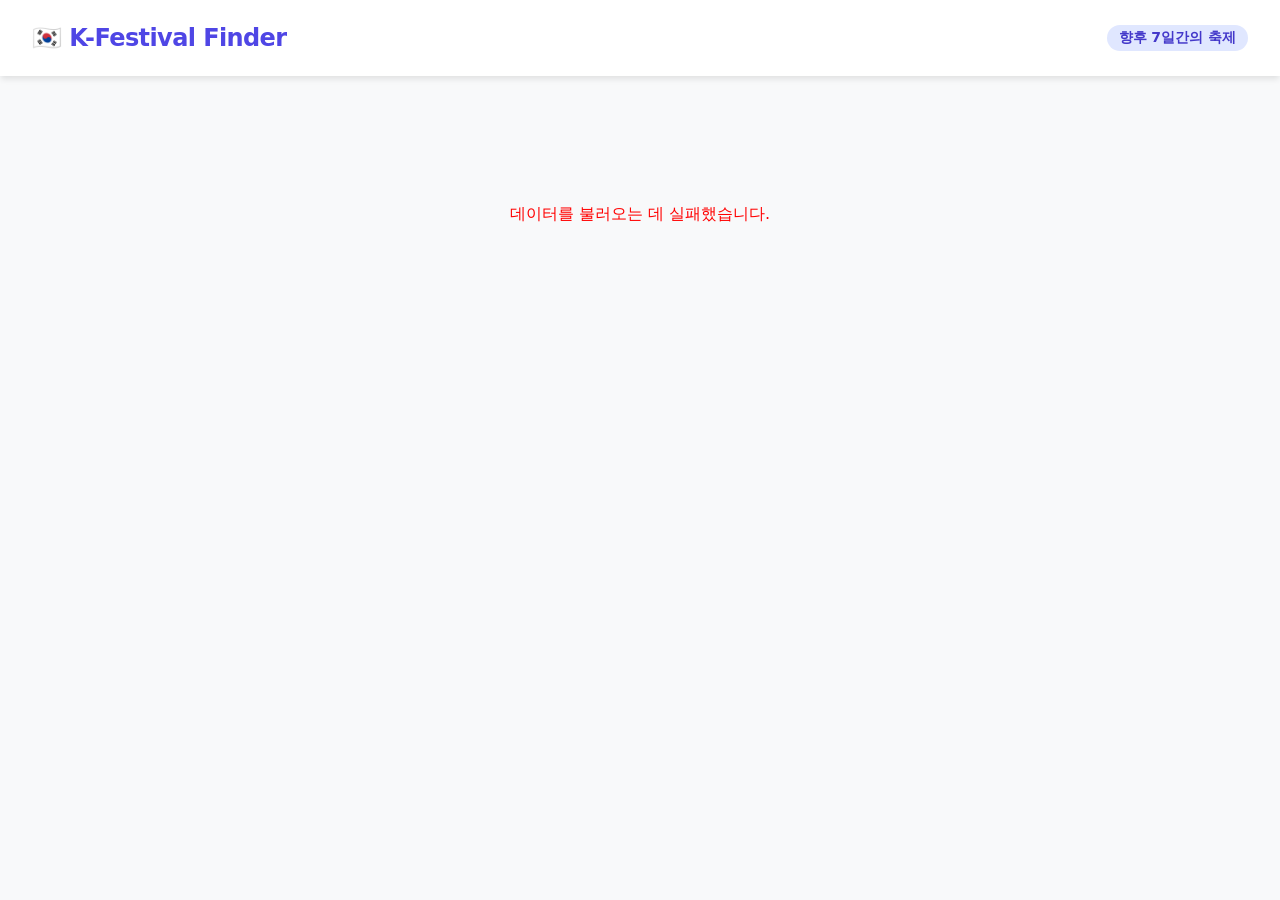
==== public/index.html @ 745d0e0d "Fix: Final Cloudflare Workers integration with wrangler.toml and src/index.js" ====
<!DOCTYPE html>
<html lang="ko">
<head>
    <meta charset="UTF-8">
    <meta name="viewport" content="width=device-width, initial-scale=1.0">
    <title>문화관광축제 스케줄러</title>
    <style>
        body, html {
            height: 100%;
            margin: 0;
            font-family: 'Pretendard', -apple-system, BlinkMacSystemFont, system-ui, Roboto, sans-serif;
            overflow: hidden; /* 메인 페이지 스크롤 방지 */
            background-color: #f8f9fa;
        }
        .app-container {
            display: flex;
            flex-direction: column;
            height: 100vh;
        }
        header {
            background-color: #ffffff;
            padding: 1.5rem 2rem;
            box-shadow: 0 4px 6px -1px rgba(0, 0, 0, 0.1);
            z-index: 10;
            display: flex;
            align-items: center;
            justify-content: space-between;
        }
        .logo {
            font-size: 1.5rem;
            font-weight: 800;
            color: #4f46e5;
            letter-spacing: -0.025em;
        }
        .badge {
            background-color: #e0e7ff;
            color: #4338ca;
            padding: 0.25rem 0.75rem;
            border-radius: 9999px;
            font-size: 0.875rem;
            font-weight: 600;
        }
        .iframe-container {
            flex-grow: 1;
            position: relative;
        }
        iframe {
            width: 100%;
            height: 100%;
            border: none;
            position: absolute;
            top: 0;
            left: 0;
        }
    </style>
</head>
<body>
    <div class="app-container">
        <header>
            <div class="logo">🇰🇷 K-Festival Finder</div>
            <div class="badge">향후 7일간의 축제</div>
        </header>
        <div class="iframe-container">
            <iframe src="/list.html" title="Festival List"></iframe>
        </div>
    </div>
</body>
</html>
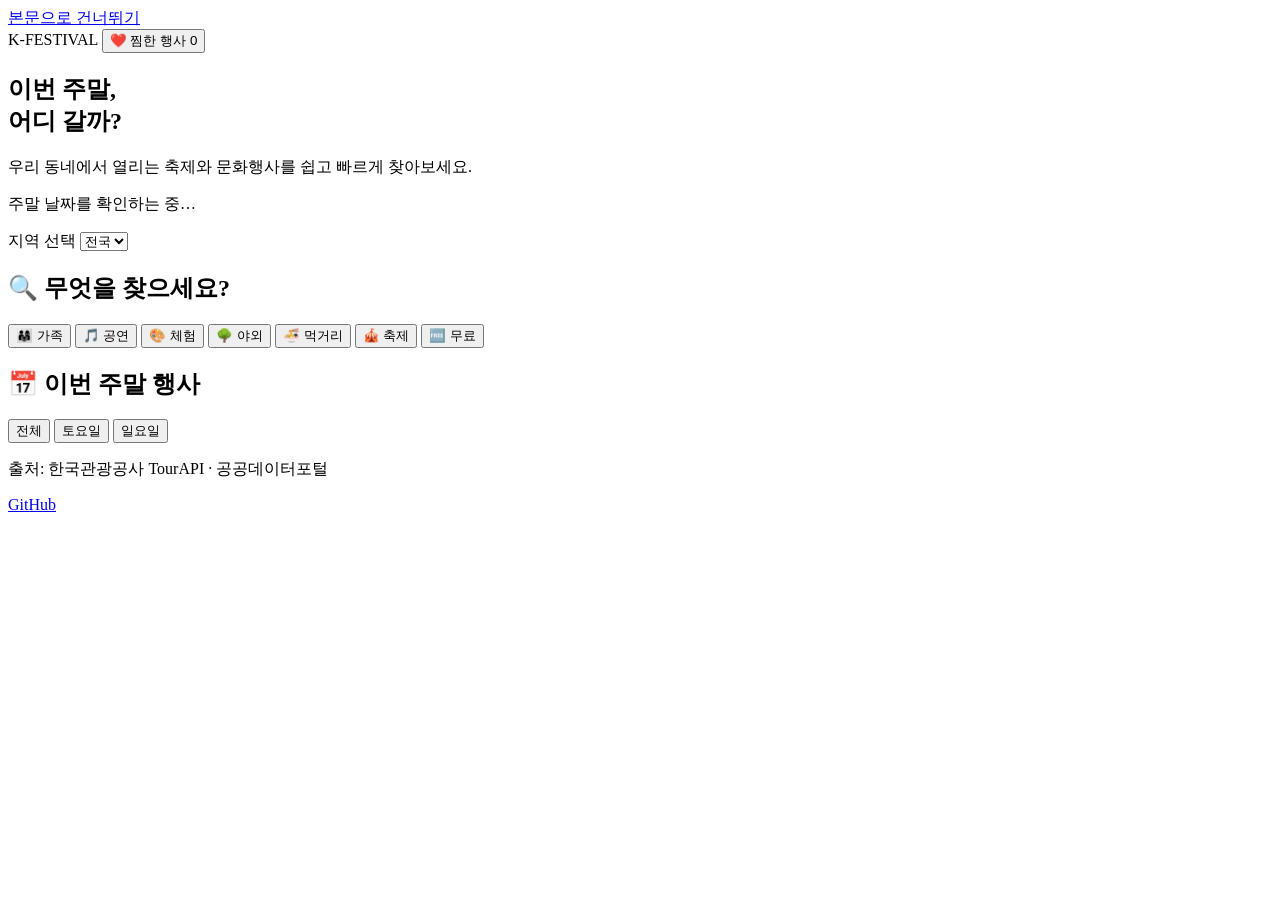
==== commit b996a3f7: "Feat: rebuild frontend as single page for K-FESTIVAL 2.0 v2.0에서 재작성한 Worker에 맞춰 화면을 전면 재구성한다. iframe" ====
--- a/public/index.html
+++ b/public/index.html
@@ -1,68 +1,149 @@
 <!DOCTYPE html>
 <html lang="ko">
 <head>
-    <meta charset="UTF-8">
-    <meta name="viewport" content="width=device-width, initial-scale=1.0">
-    <title>문화관광축제 스케줄러</title>
-    <style>
-        body, html {
-            height: 100%;
-            margin: 0;
-            font-family: 'Pretendard', -apple-system, BlinkMacSystemFont, system-ui, Roboto, sans-serif;
-            overflow: hidden; /* 메인 페이지 스크롤 방지 */
-            background-color: #f8f9fa;
-        }
-        .app-container {
-            display: flex;
-            flex-direction: column;
-            height: 100vh;
-        }
-        header {
-            background-color: #ffffff;
-            padding: 1.5rem 2rem;
-            box-shadow: 0 4px 6px -1px rgba(0, 0, 0, 0.1);
-            z-index: 10;
-            display: flex;
-            align-items: center;
-            justify-content: space-between;
-        }
-        .logo {
-            font-size: 1.5rem;
-            font-weight: 800;
-            color: #4f46e5;
-            letter-spacing: -0.025em;
-        }
-        .badge {
-            background-color: #e0e7ff;
-            color: #4338ca;
-            padding: 0.25rem 0.75rem;
-            border-radius: 9999px;
-            font-size: 0.875rem;
-            font-weight: 600;
-        }
-        .iframe-container {
-            flex-grow: 1;
-            position: relative;
-        }
-        iframe {
-            width: 100%;
-            height: 100%;
-            border: none;
-            position: absolute;
-            top: 0;
-            left: 0;
-        }
-    </style>
+<meta charset="UTF-8">
+<meta name="viewport" content="width=device-width, initial-scale=1">
+<title>K-FESTIVAL - 이번 주말, 어디 갈까?</title>
+
+<meta name="description" content="우리 동네에서 열리는 축제와 문화행사를 쉽게 찾아보세요. 이번 주말 전국의 축제를 지역·무료·관심사별로 발견할 수 있습니다.">
+<meta name="theme-color" content="#c44dff">
+<link rel="canonical" href="https://ctfschedule.qudgns200.workers.dev/">
+
+<meta property="og:type" content="website">
+<meta property="og:locale" content="ko_KR">
+<meta property="og:site_name" content="K-FESTIVAL">
+<meta property="og:title" content="K-FESTIVAL - 이번 주말, 어디 갈까?">
+<meta property="og:description" content="이번 주말 전국의 축제와 문화행사를 찾아보세요.">
+<meta property="og:url" content="https://ctfschedule.qudgns200.workers.dev/">
+<meta name="twitter:card" content="summary">
+
+<link rel="icon" href="data:image/svg+xml,%3Csvg xmlns='http://www.w3.org/2000/svg' viewBox='0 0 100 100'%3E%3Ctext y='.9em' font-size='90'%3E%F0%9F%8E%89%3C/text%3E%3C/svg%3E">
+
+<link rel="preconnect" href="https://fonts.googleapis.com">
+<link rel="preconnect" href="https://fonts.gstatic.com" crossorigin>
+<link href="https://fonts.googleapis.com/css2?family=Montserrat:wght@800&family=Noto+Sans+KR:wght@400;500;700;900&display=swap" rel="stylesheet">
+
+<link rel="stylesheet" href="/css/style.css">
 </head>
 <body>
-    <div class="app-container">
-        <header>
-            <div class="logo">🇰🇷 K-Festival Finder</div>
-            <div class="badge">향후 7일간의 축제</div>
-        </header>
-        <div class="iframe-container">
-            <iframe src="/list.html" title="Festival List"></iframe>
-        </div>
+
+<a class="skip-link" href="#results">본문으로 건너뛰기</a>
+
+<header class="site-header">
+  <div class="header-inner">
+    <span class="logo">K-FESTIVAL</span>
+    <button type="button" id="fav-toggle" class="fav-count" aria-pressed="false">
+      <span aria-hidden="true">❤️</span>
+      <span>찜한 행사</span>
+      <span class="fav-badge" id="fav-badge">0</span>
+    </button>
+  </div>
+</header>
+
+<main>
+  <!-- ── 히어로 ─────────────────────────────────────────── -->
+  <section class="hero">
+    <h1>이번 주말,<br><span class="accent">어디 갈까?</span></h1>
+    <p class="hero-sub">우리 동네에서 열리는 축제와 문화행사를 쉽고 빠르게 찾아보세요.</p>
+    <p class="weekend-line" id="weekend-line">주말 날짜를 확인하는 중…</p>
+
+    <div class="region-picker">
+      <label class="visually-hidden" for="region-select">지역 선택</label>
+      <select id="region-select">
+        <option value="all">전국</option>
+      </select>
     </div>
+  </section>
+
+  <!-- ── 인기 행사 ───────────────────────────────────────── -->
+  <section class="popular" id="popular" hidden>
+    <div class="section-head">
+      <h2><span aria-hidden="true">🔥</span> 이번 주말 인기 행사</h2>
+    </div>
+    <ul class="rail" id="popular-rail"></ul>
+  </section>
+
+  <!-- ── 시트 (그라디언트 위 흰 면) ──────────────────────── -->
+  <div class="sheet">
+
+    <section class="categories" id="categories">
+      <div class="section-head">
+        <h2><span aria-hidden="true">🔍</span> 무엇을 찾으세요?</h2>
+      </div>
+      <div class="chips" role="group" aria-label="행사 필터">
+        <button type="button" class="chip" data-cat="가족" aria-pressed="false"><span aria-hidden="true">👨‍👩‍👧</span> 가족</button>
+        <button type="button" class="chip" data-cat="공연" aria-pressed="false"><span aria-hidden="true">🎵</span> 공연</button>
+        <button type="button" class="chip" data-cat="체험" aria-pressed="false"><span aria-hidden="true">🎨</span> 체험</button>
+        <button type="button" class="chip" data-cat="야외" aria-pressed="false"><span aria-hidden="true">🌳</span> 야외</button>
+        <button type="button" class="chip" data-cat="먹거리" aria-pressed="false"><span aria-hidden="true">🍜</span> 먹거리</button>
+        <button type="button" class="chip" data-cat="축제" aria-pressed="false"><span aria-hidden="true">🎪</span> 축제</button>
+        <button type="button" class="chip chip-free" id="chip-free" aria-pressed="false"><span aria-hidden="true">🆓</span> 무료</button>
+      </div>
+    </section>
+
+    <section class="results" id="results">
+      <div class="section-head results-head">
+        <h2><span aria-hidden="true">📅</span> <span id="results-title">이번 주말 행사</span></h2>
+        <p class="result-count" id="result-count" role="status" aria-live="polite"></p>
+      </div>
+
+      <div class="controls" role="group" aria-label="날짜 필터">
+        <button type="button" class="seg is-on" data-date="all" aria-pressed="true">전체</button>
+        <button type="button" class="seg" data-date="sat" aria-pressed="false">토요일</button>
+        <button type="button" class="seg" data-date="sun" aria-pressed="false">일요일</button>
+        <button type="button" class="reset-btn" id="reset-all" hidden>필터 초기화</button>
+      </div>
+
+      <!-- 상태 영역: 로딩 / 오류 / 빈 결과 -->
+      <div id="state-area"></div>
+
+      <ul class="grid" id="grid" aria-busy="true"></ul>
+    </section>
+  </div>
+</main>
+
+<footer class="site-footer">
+  <p>출처: 한국관광공사 TourAPI · 공공데이터포털</p>
+  <p><a href="https://github.com/qudgns200/Cultural-Tourism-Festival-Schedule" target="_blank" rel="noopener noreferrer">GitHub</a></p>
+</footer>
+
+<!-- ── 상세 모달 ─────────────────────────────────────────── -->
+<dialog id="detail-dialog" aria-labelledby="detail-title">
+  <div class="dialog-inner">
+    <button type="button" class="dialog-close" id="detail-close" aria-label="닫기"><span aria-hidden="true">✕</span></button>
+    <div id="detail-body"></div>
+  </div>
+</dialog>
+
+<!--
+  카드 템플릿.
+  API 문자열은 전부 textContent/setAttribute로만 채운다 (innerHTML 미사용 → XSS 구조적 차단).
+-->
+<template id="card-tpl">
+  <li class="card">
+    <article>
+      <div class="card-media">
+        <img class="card-img" alt="" loading="lazy" decoding="async" referrerpolicy="no-referrer">
+        <div class="card-noimg" aria-hidden="true">🎪</div>
+        <button type="button" class="fav-btn" aria-pressed="false" aria-label="찜하기"><span aria-hidden="true">🤍</span></button>
+      </div>
+      <div class="card-body">
+        <h3 class="card-title"></h3>
+        <p class="card-loc"><span class="i" aria-hidden="true">📍</span><span class="card-loc-text"></span></p>
+        <p class="card-date"><span class="i" aria-hidden="true">📅</span><span class="card-date-text"></span></p>
+        <p class="card-badges">
+          <span class="badge badge-free" hidden>🆓 무료</span>
+          <span class="badge badge-today" hidden>오늘</span>
+        </p>
+        <ul class="card-tags"></ul>
+      </div>
+      <div class="card-foot">
+        <button type="button" class="detail-btn">상세보기</button>
+      </div>
+    </article>
+  </li>
+</template>
+
+<script src="/js/app.js"></script>
 </body>
 </html>
